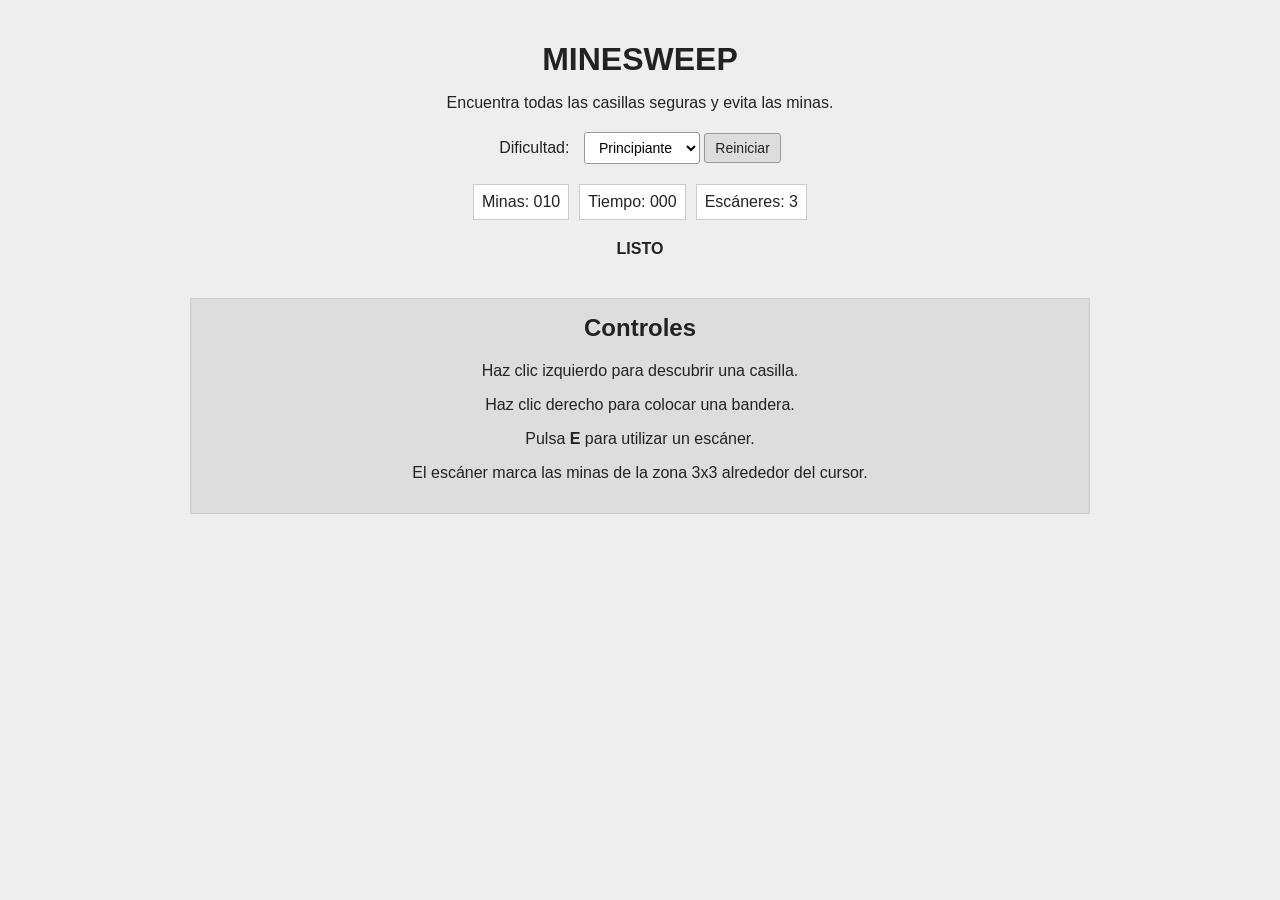
==== index.html @ 61bdef57 "Creado css inicial (styles) y cambio de nombre del html" ====
<!DOCTYPE html>
<html lang="es">
<head>
    <meta charset="UTF-8">
    <meta name="viewport" content="width=device-width, initial-scale=1.0">

    <title>MINESWEEP</title>

    <link rel="stylesheet" href="styles.css">
</head>
<body>

    <main class="contenedor-juego">

        <h1>MINESWEEP</h1>

        <p>Encuentra todas las casillas seguras y evita las minas.</p>

        <section class="ajustes-juego">

            <label for="seleccion-dificultad">
                Dificultad:
            </label>

            <select id="seleccion-dificultad">
                <option value="principiante">Principiante</option>
                <option value="intermedio">Intermedio</option>
                <option value="experto">Experto</option>
            </select>

            <button id="boton-reiniciar">
                Reiniciar
            </button>

        </section>

        <section class="informacion-partida">

            <p>
                Minas:
                <span id="contador-minas">010</span>
            </p>

            <p>
                Tiempo:
                <span id="cronometro">000</span>
            </p>

            <p>
                Escáneres:
                <span id="contador-escaneos">3</span>
            </p>

        </section>

        <p id="estado-partida">
            LISTO
        </p>

        <section id="seccionTablero" class="seccionTablero"></section>

        <section id="mensaje-partida" hidden>

            <h2 id="titulo-resultado"></h2>

            <p id="descripcion-resultado"></p>

            <button id="boton-final">
                Jugar otra vez
            </button>

        </section>

        <section class="controles">

            <h2>Controles</h2>

            <p>
                Haz clic izquierdo para descubrir una casilla.
            </p>

            <p>
                Haz clic derecho para colocar una bandera.
            </p>

            <p>
                Pulsa <strong>E</strong> para utilizar un escáner.
            </p>

            <p>
                El escáner marca las minas de la zona 3x3 alrededor del cursor.
            </p>

        </section>

    </main>

    <script src="app.js"></script>

</body>
</html>
---- styles.css ----
* {
    box-sizing: border-box;
}

body {
    margin: 0;
    padding: 20px;

    font-family: Arial, sans-serif;
    background-color: #eeeeee;
    color: #222222;
}

.contenedor-juego {
    width: 100%;
    max-width: 900px;
    margin: 0 auto;

    text-align: center;
}

h1 {
    margin-bottom: 10px;
}

.ajustes-juego {
    margin: 20px 0;
}

.ajustes-juego label {
    margin-right: 10px;
}

button,
select {
    padding: 6px 10px;

    font-size: 14px;

    border: 1px solid #999999;
    border-radius: 3px;

    cursor: pointer;
}

button {
    background-color: #dddddd;
    color: #222222;
}

button:hover {
    background-color: #cccccc;
}

select {
    background-color: white;
    color: black;
}

.informacion-partida {
    display: flex;
    justify-content: center;
    gap: 10px;

    margin: 20px 0;
}

.informacion-partida p {
    margin: 0;
    padding: 8px;

    border: 1px solid #cccccc;
    background-color: white;
}

#estado-partida {
    font-weight: bold;
}

.seccionTablero {
    display: grid;

    width: 100%;
    max-width: 600px;

    margin: 20px auto;

    gap: 1px;
}

.cell {
    aspect-ratio: 1;

    padding: 0;

    border: 1px solid #aaaaaa;

    background-color: #bbbbbb;

    font-size: 16px;
    font-weight: bold;

    cursor: pointer;
}

.cell:hover {
    background-color: #aaaaaa;
}

.cell-revealed {
    background-color: #eeeeee;
    color: #222222;

    cursor: default;
}

.cell-flagged {
    background-color: #f0c040;
    color: black;
}

.cell-mine {
    background-color: #e53935;
    color: white;
}

.cell-number-1 {
    color: blue;
}

.cell-number-2 {
    color: green;
}

.cell-number-3 {
    color: red;
}

.cell-number-4 {
    color: darkblue;
}

.cell-number-5 {
    color: darkred;
}

#mensaje-partida {
    margin: 20px auto;
    padding: 15px;

    max-width: 500px;

    background-color: white;
    border: 1px solid #cccccc;
}

#mensaje-partida[hidden] {
    display: none;
}

.controles {
    margin-top: 20px;
    padding: 15px;

    background-color: #dddddd;
    border: 1px solid #cccccc;
}

.controles h2 {
    margin-top: 0;
}

@media (max-width: 600px) {

    body {
        padding: 10px;
    }

    .cell {
        font-size: 12px;
    }

    .informacion-partida {
        gap: 5px;
    }

    .informacion-partida p {
        padding: 6px;
        font-size: 13px;
    }

}
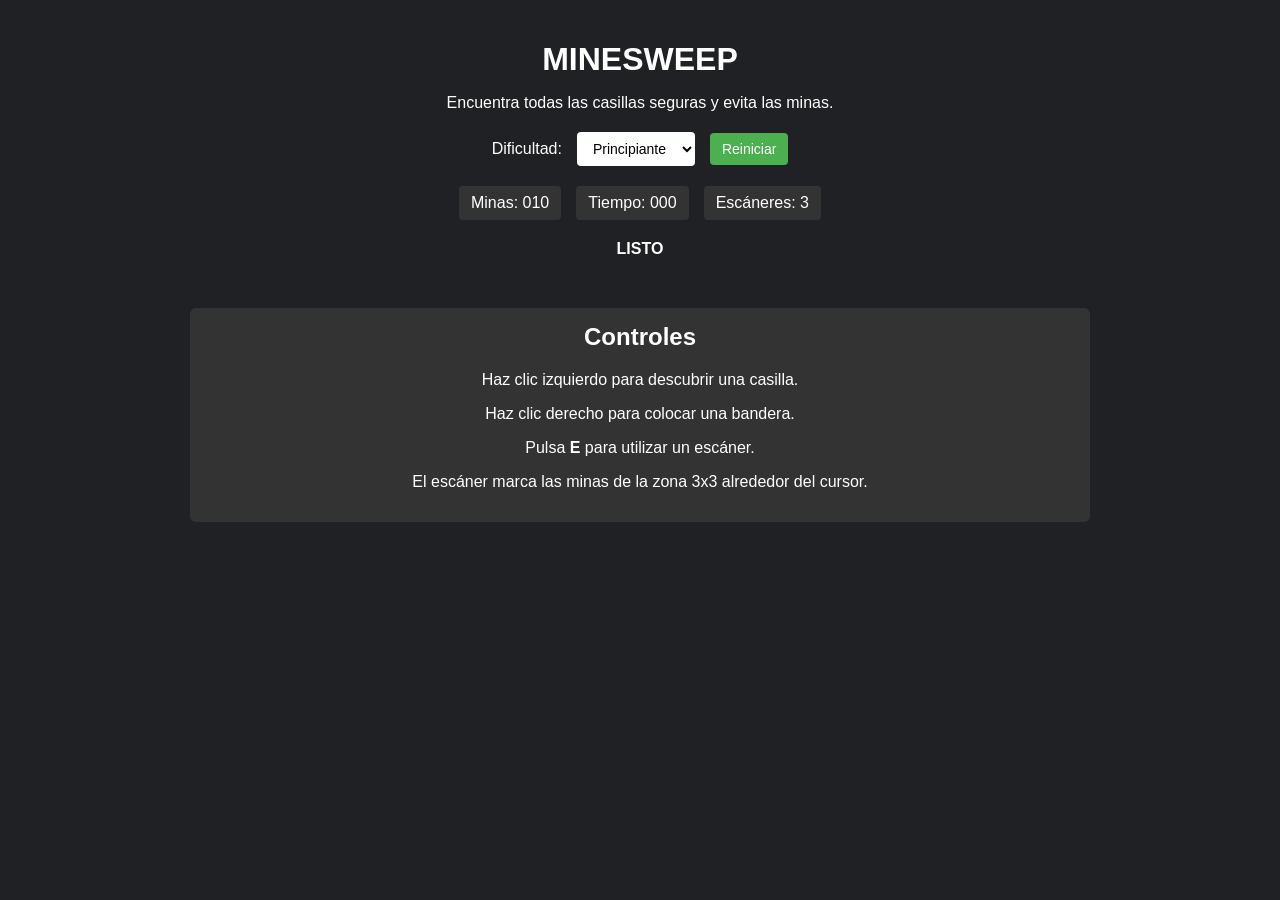
==== commit 48928dff: "Mejora de css y cambio en html He mejorado visualmente como se ve el css y cambiado el como se llama" ====
--- a/index.html
+++ b/index.html
@@ -57,7 +57,7 @@
             LISTO
         </p>
 
-        <section id="seccionTablero" class="seccionTablero"></section>
+        <section id="tablero" class="seccion-tablero"></section>
 
         <section id="mensaje-partida" hidden>
 
--- a/styles.css
+++ b/styles.css
@@ -1,4 +1,4 @@
-* {
+*{
     box-sizing: border-box;
 }
 
@@ -7,8 +7,8 @@
     padding: 20px;
 
     font-family: Arial, sans-serif;
-    background-color: #eeeeee;
-    color: #222222;
+    background-color: #202124;
+    color: white;
 }
 
 .contenedor-juego {
@@ -23,33 +23,35 @@
     margin-bottom: 10px;
 }
 
-.ajustes-juego {
+.ajustes-juego,
+.informacion-partida {
+    display: flex;
+    justify-content: center;
+    align-items: center;
+    gap: 15px;
+    flex-wrap: wrap;
+
     margin: 20px 0;
-}
-
-.ajustes-juego label {
-    margin-right: 10px;
 }
 
 button,
 select {
-    padding: 6px 10px;
+    padding: 8px 12px;
 
     font-size: 14px;
-
-    border: 1px solid #999999;
-    border-radius: 3px;
+    border: none;
+    border-radius: 4px;
 
     cursor: pointer;
 }
 
 button {
-    background-color: #dddddd;
-    color: #222222;
+    background-color: #4caf50;
+    color: white;
 }
 
 button:hover {
-    background-color: #cccccc;
+    background-color: #388e3c;
 }
 
 select {
@@ -57,27 +59,19 @@
     color: black;
 }
 
-.informacion-partida {
-    display: flex;
-    justify-content: center;
-    gap: 10px;
-
-    margin: 20px 0;
-}
-
 .informacion-partida p {
     margin: 0;
-    padding: 8px;
+    padding: 8px 12px;
 
-    border: 1px solid #cccccc;
-    background-color: white;
+    background-color: #333;
+    border-radius: 4px;
 }
 
 #estado-partida {
     font-weight: bold;
 }
 
-.seccionTablero {
+.seccion-tablero {
     display: grid;
 
     width: 100%;
@@ -85,17 +79,18 @@
 
     margin: 20px auto;
 
-    gap: 1px;
+    gap: 2px;
 }
 
-.cell {
+.celda {
     aspect-ratio: 1;
 
     padding: 0;
 
-    border: 1px solid #aaaaaa;
+    border: 1px solid #555;
+    border-radius: 2px;
 
-    background-color: #bbbbbb;
+    background-color: #777;
 
     font-size: 16px;
     font-weight: bold;
@@ -103,55 +98,55 @@
     cursor: pointer;
 }
 
-.cell:hover {
-    background-color: #aaaaaa;
+.celda:hover {
+    background-color: #999;
 }
 
-.cell-revealed {
-    background-color: #eeeeee;
-    color: #222222;
+.celda-revelada {
+    background-color: #ddd;
+    color: black;
 
     cursor: default;
 }
 
-.cell-flagged {
+.celda-seleccionada {
     background-color: #f0c040;
     color: black;
 }
 
-.cell-mine {
+.celda-mina {
     background-color: #e53935;
     color: white;
 }
 
-.cell-number-1 {
+.celda-numero-1 {
     color: blue;
 }
 
-.cell-number-2 {
+.celda-numero-2 {
     color: green;
 }
 
-.cell-number-3 {
+.celda-numero-3 {
     color: red;
 }
 
-.cell-number-4 {
+.celda-numero-4 {
     color: darkblue;
 }
 
-.cell-number-5 {
+.celda-numero-5 {
     color: darkred;
 }
 
 #mensaje-partida {
     margin: 20px auto;
-    padding: 15px;
+    padding: 20px;
 
     max-width: 500px;
 
-    background-color: white;
-    border: 1px solid #cccccc;
+    background-color: #333;
+    border-radius: 6px;
 }
 
 #mensaje-partida[hidden] {
@@ -159,11 +154,11 @@
 }
 
 .controles {
-    margin-top: 20px;
+    margin-top: 30px;
     padding: 15px;
 
-    background-color: #dddddd;
-    border: 1px solid #cccccc;
+    background-color: #333;
+    border-radius: 6px;
 }
 
 .controles h2 {
@@ -176,12 +171,12 @@
         padding: 10px;
     }
 
-    .cell {
+    .celda {
         font-size: 12px;
     }
 
     .informacion-partida {
-        gap: 5px;
+        gap: 8px;
     }
 
     .informacion-partida p {
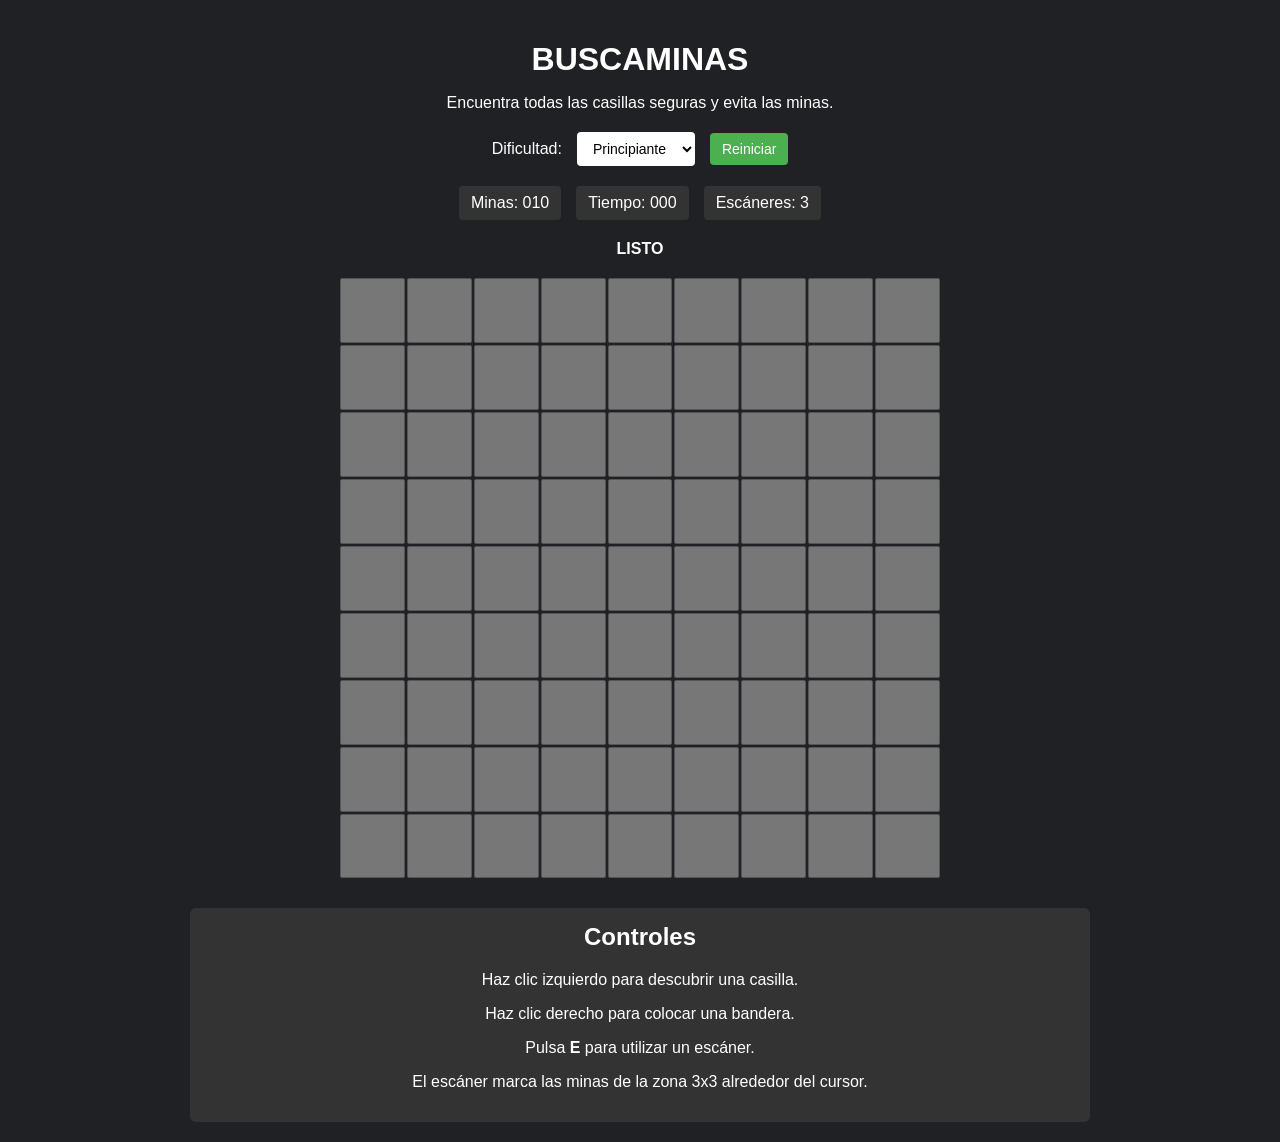
==== commit f17925ee: "Adición del boton secreto del modo claro" ====
--- a/index.html
+++ b/index.html
@@ -12,7 +12,7 @@
 
     <main class="contenedor-juego">
 
-        <h1>MINESWEEP</h1>
+        <h1>BUSCAMINAS</h1>
 
         <p>Encuentra todas las casillas seguras y evita las minas.</p>
 
--- a/styles.css
+++ b/styles.css
@@ -184,4 +184,36 @@
         font-size: 13px;
     }
 
+}
+
+/*   Tema claro    */
+
+body.tema-claro {
+    background-color: #f5f5f5;
+    color: #222;
+}
+
+body.tema-claro .informacion-partida p {
+    background-color: #e0e0e0;
+}
+
+body.tema-claro #mensaje-partida {
+    background-color: #e0e0e0;
+}
+
+body.tema-claro .controles {
+    background-color: #e0e0e0;
+}
+
+body.tema-claro .celda {
+    background-color: #bdbdbd;
+    border-color: #999;
+}
+
+body.tema-claro .celda:hover {
+    background-color: #d0d0d0;
+}
+
+body.tema-claro .celda-revelada {
+    background-color: #f5f5f5;
 }
